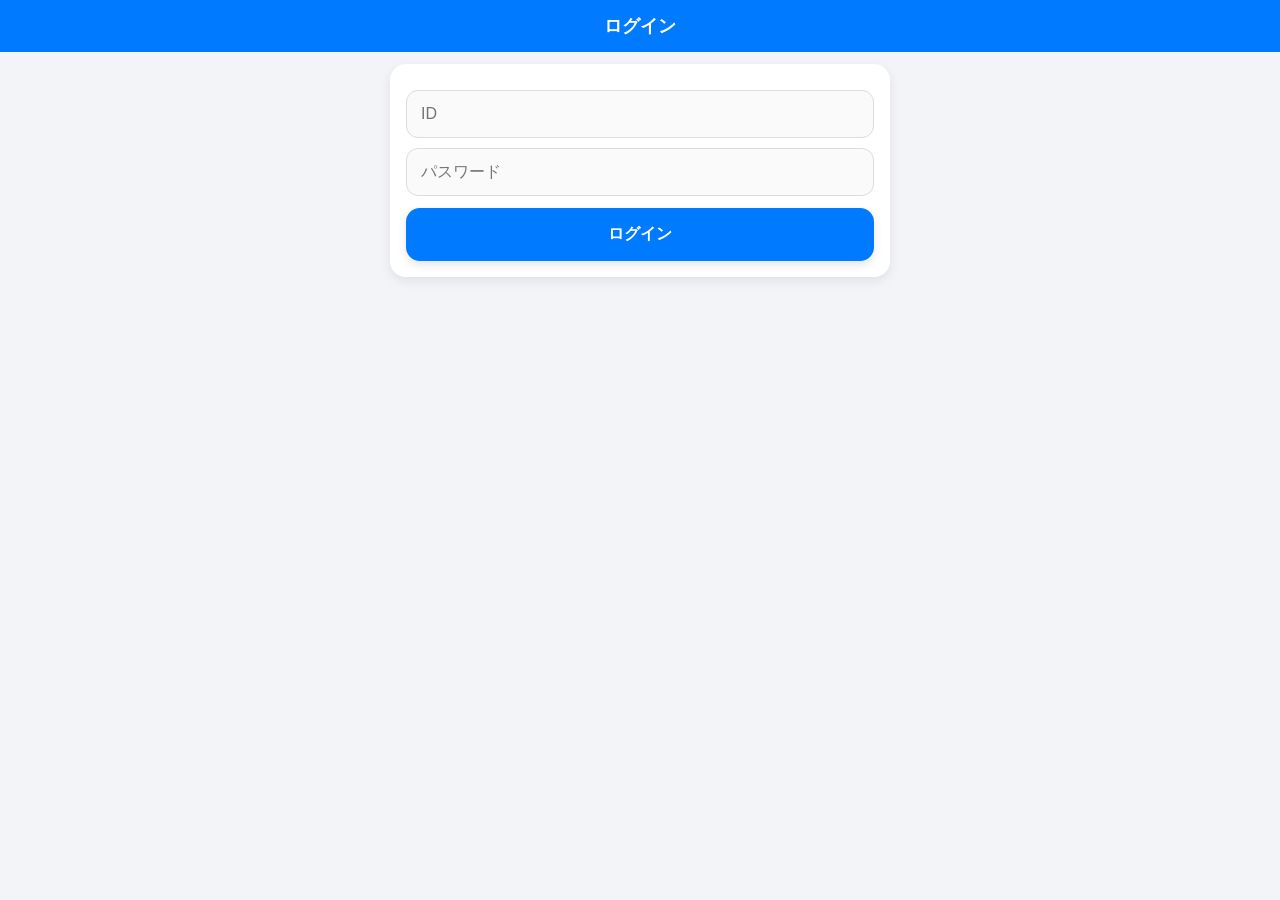
==== index.html @ 9f71a838 "Update index.html" ====
<!DOCTYPE html>
<html>
<head>
<meta name="viewport" content="width=device-width, initial-scale=1">
<title>ログイン</title>

<link rel="stylesheet" href="style.css">

<style>
.header{
  position:relative;
  z-index:1;
}

.card{
  position:relative;
  z-index:2;
}

input{
  position:relative;
  z-index:3;
}
</style>

</head>

<body>

<div class="header">ログイン</div>

<div class="card">
<input id="id" placeholder="ID">
<input id="pass" type="password" placeholder="パスワード">
<button onclick="login()">ログイン</button>
</div>

<script src="login.js?v=20260323"></script>

</body>
</html>
---- style.css ----
*{
box-sizing:border-box;
-webkit-tap-highlight-color: transparent;
}

body{
font-family:-apple-system,BlinkMacSystemFont,"Segoe UI",Roboto;
background:#f2f4f7;
margin:0;
padding:0;
color:#333;
}

/* ヘッダー */
.header{
position:sticky;
top:0;
background:#007bff;
color:white;
text-align:center;
padding:14px;
font-size:18px;
font-weight:bold;
z-index:10;
}

/* カード */
.card{
background:white;
margin:12px;
padding:16px;
border-radius:16px;
box-shadow:0 4px 12px rgba(0,0,0,0.08);
}

/* 入力 */
input,select{
width:100%;
padding:14px;
margin-top:10px;
font-size:16px;
border-radius:12px;
border:1px solid #ddd;
background:#fafafa;
}

/* ボタン */
button{
width:100%;
padding:16px;
font-size:16px;
border-radius:14px;
border:none;
background:#007bff;
color:white;
font-weight:bold;
margin-top:12px;
box-shadow:0 4px 10px rgba(0,0,0,0.1);
}

/* 押した感 */
button:active{
transform:scale(0.96);
}

/* 下固定ボタン */
.fixed-btn{
position:fixed;
bottom:0;
left:0;
width:100%;
padding:10px;
background:#f2f4f7;
}

.fixed-btn button{
margin:0;
border-radius:14px;
}

/* 到着ボタン */
.btn-danger{
background:#ff3b30;
}

/* ステータス表示 */
.status{
padding:10px;
border-radius:10px;
font-size:14px;
margin-bottom:10px;
}

.status.idle{
background:#e5f3ff;
color:#007bff;
}

.status.running{
background:#e8fff1;
color:#00a86b;
}

/* タイトル */
h2{
text-align:center;
margin:10px 0;
}

/* スマホ最適 */
.card{
max-width:500px;
margin:12px auto;
}
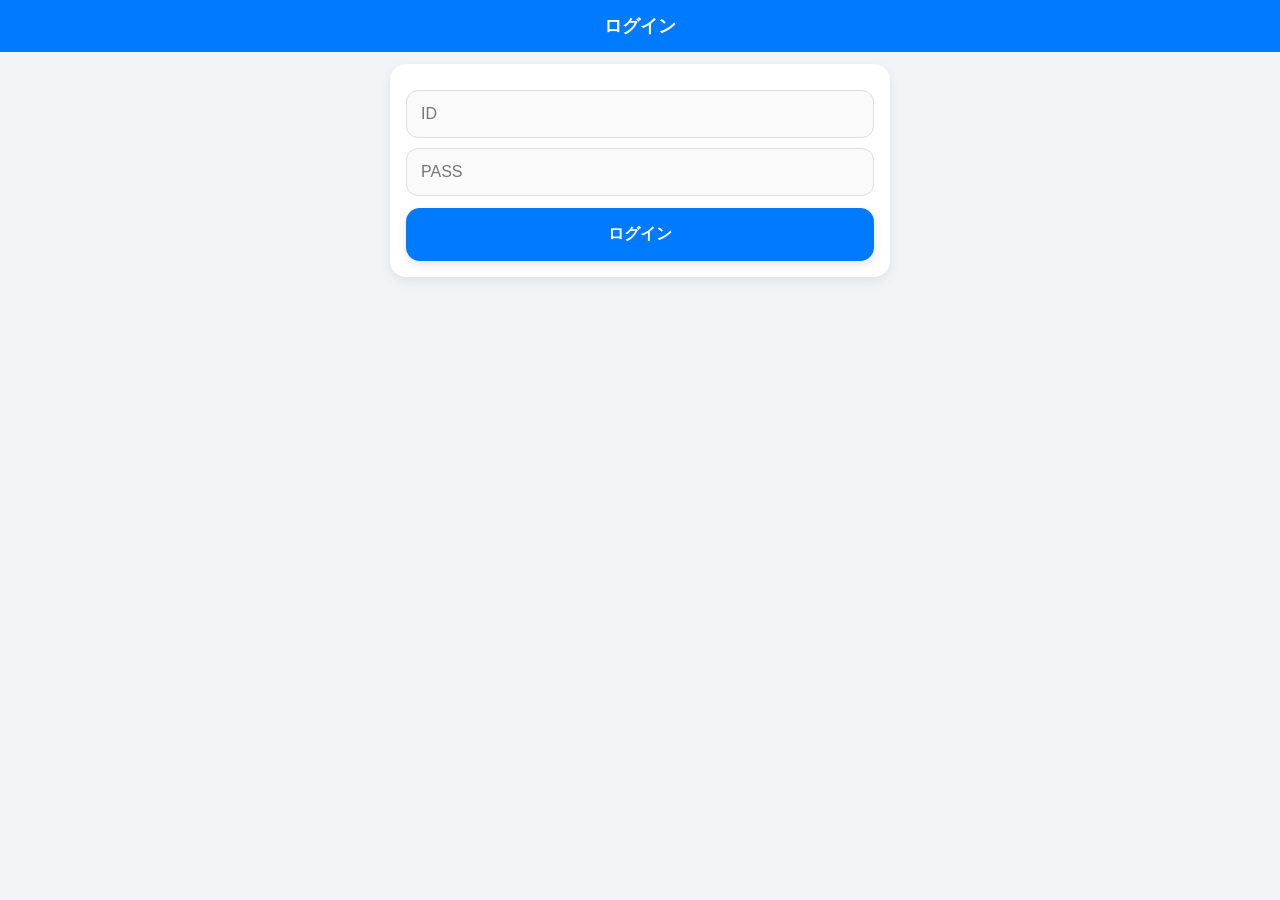
==== commit 37810794: "Update index.html" ====
--- a/index.html
+++ b/index.html
@@ -2,40 +2,20 @@
 <html>
 <head>
 <meta name="viewport" content="width=device-width, initial-scale=1">
+<meta http-equiv="Cache-Control" content="no-store">
 <title>ログイン</title>
-
 <link rel="stylesheet" href="style.css">
-
-<style>
-.header{
-  position:relative;
-  z-index:1;
-}
-
-.card{
-  position:relative;
-  z-index:2;
-}
-
-input{
-  position:relative;
-  z-index:3;
-}
-</style>
-
 </head>
-
 <body>
 
 <div class="header">ログイン</div>
 
 <div class="card">
-<input id="id" placeholder="ID">
-<input id="pass" type="password" placeholder="パスワード">
-<button onclick="login()">ログイン</button>
+  <input id="id" placeholder="ID">
+  <input id="pass" type="password" placeholder="PASS">
+  <button onclick="login()">ログイン</button>
 </div>
 
-<script src="login.js?v=20260323"></script>
-
+<script src="login.js?v=20260324"></script>
 </body>
 </html>
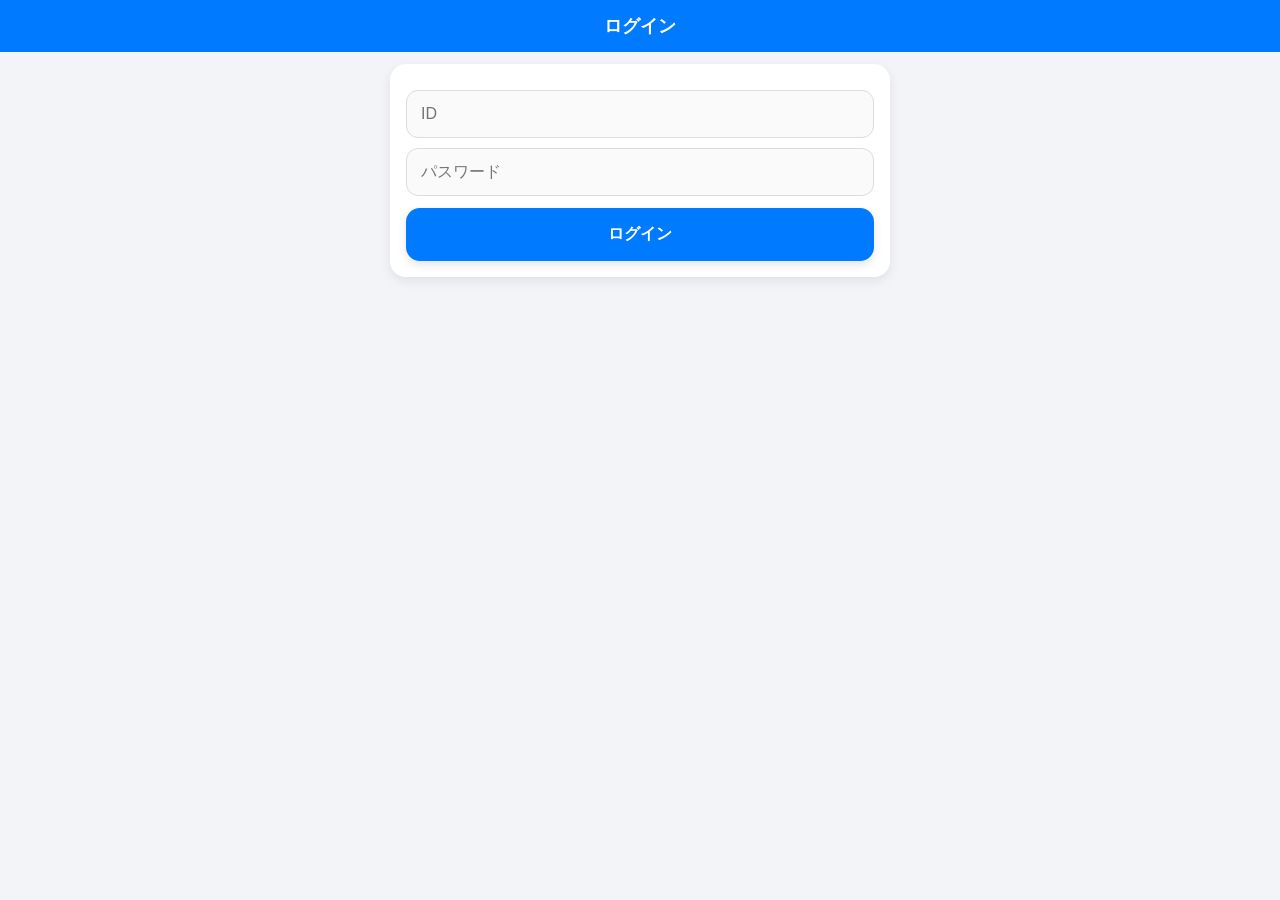
==== commit 50d35a76: "Update index.html" ====
--- a/index.html
+++ b/index.html
@@ -2,20 +2,21 @@
 <html>
 <head>
 <meta name="viewport" content="width=device-width, initial-scale=1">
-<meta http-equiv="Cache-Control" content="no-store">
 <title>ログイン</title>
 <link rel="stylesheet" href="style.css">
 </head>
+
 <body>
 
 <div class="header">ログイン</div>
 
 <div class="card">
-  <input id="id" placeholder="ID">
-  <input id="pass" type="password" placeholder="PASS">
-  <button onclick="login()">ログイン</button>
+<input id="id" placeholder="ID">
+<input id="pass" type="password" placeholder="パスワード">
+<button onclick="login()">ログイン</button>
 </div>
 
-<script src="login.js?v=20260324"></script>
+<script src="login.js"></script>
+
 </body>
 </html>
